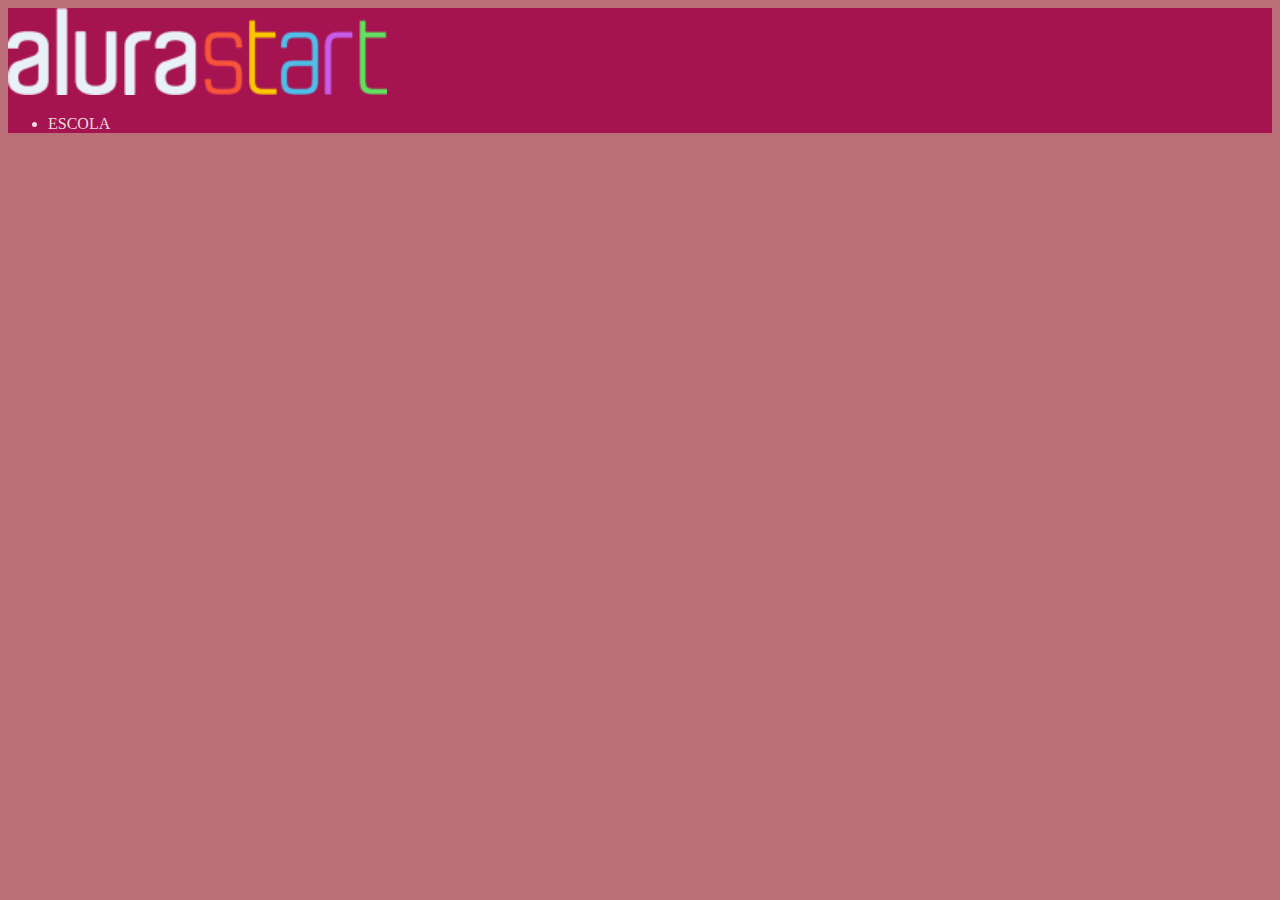
==== ana sartori/index.html @ e21e01a7 "Add files via upload" ====
<!DOCTYPE html>
<html lang="pt-br">
<head>
    <meta charset="UTF-8">
    <meta http-equiv="X-UA-Compatible" content="IE=edge">
    <meta name="viewport" content="width=device-width, initial-scale=1.0">
    <title>Merceria L&R</title>
    <link rel="stylesheet" href="style.css">
</head>
<body>
    <header>
        <img class="cabecalhoImagem" src="img/alurastart logo 1.png" alt="ESCOLA">
            <ul>
                <li>ESCOLA </li>
            </ul>        
        
    </header>

</body>
</html>
---- ana sartori/style.css ----
header{
    background-color:#A61351;
    

}
.cabecalhoImagem{
    width: 30%;

}

body{
    background-color: rgb(185, 110, 120);
}
li{
   color:rgb(231, 221, 221); 
}
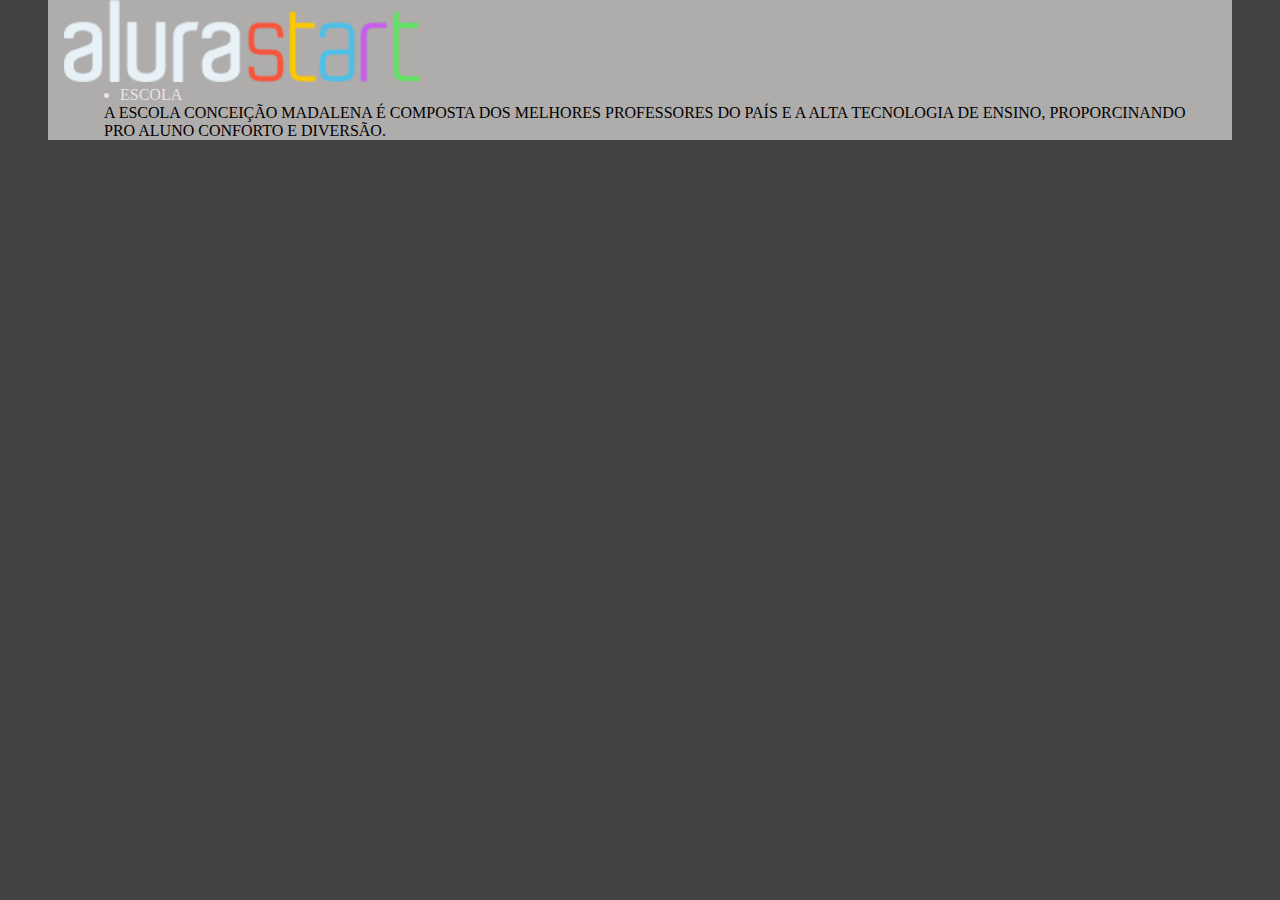
==== commit 797d1f47: "Add files via upload" ====
--- a/ana sartori/index.html
+++ b/ana sartori/index.html
@@ -8,10 +8,10 @@
     <link rel="stylesheet" href="style.css">
 </head>
 <body>
-    <header>
+    <header class=cabecalho>
         <img class="cabecalhoImagem" src="img/alurastart logo 1.png" alt="ESCOLA">
             <ul>
-                <li>ESCOLA </li>
+                <li>ESCOLA </li> A ESCOLA CONCEIÇÃO MADALENA É COMPOSTA DOS MELHORES PROFESSORES DO PAÍS E A ALTA TECNOLOGIA DE ENSINO, PROPORCINANDO PRO ALUNO CONFORTO E DIVERSÃO.
             </ul>        
         
     </header>
--- a/ana sartori/style.css
+++ b/ana sartori/style.css
@@ -1,5 +1,5 @@
 header{
-    background-color:#A61351;
+    background-color:#afacac;
     
 
 }
@@ -9,8 +9,15 @@
 }
 
 body{
-    background-color: rgb(185, 110, 120);
+    background-color: rgb(68, 66, 66);
 }
 li{
-   color:rgb(231, 221, 221); 
+   color:rgb(235, 227, 228); 
 }
+*{
+    margin: 0 16px;
+}   padding:0; 24px;
+
+.cabecalhoListaItem{
+    display: inline-block;
+}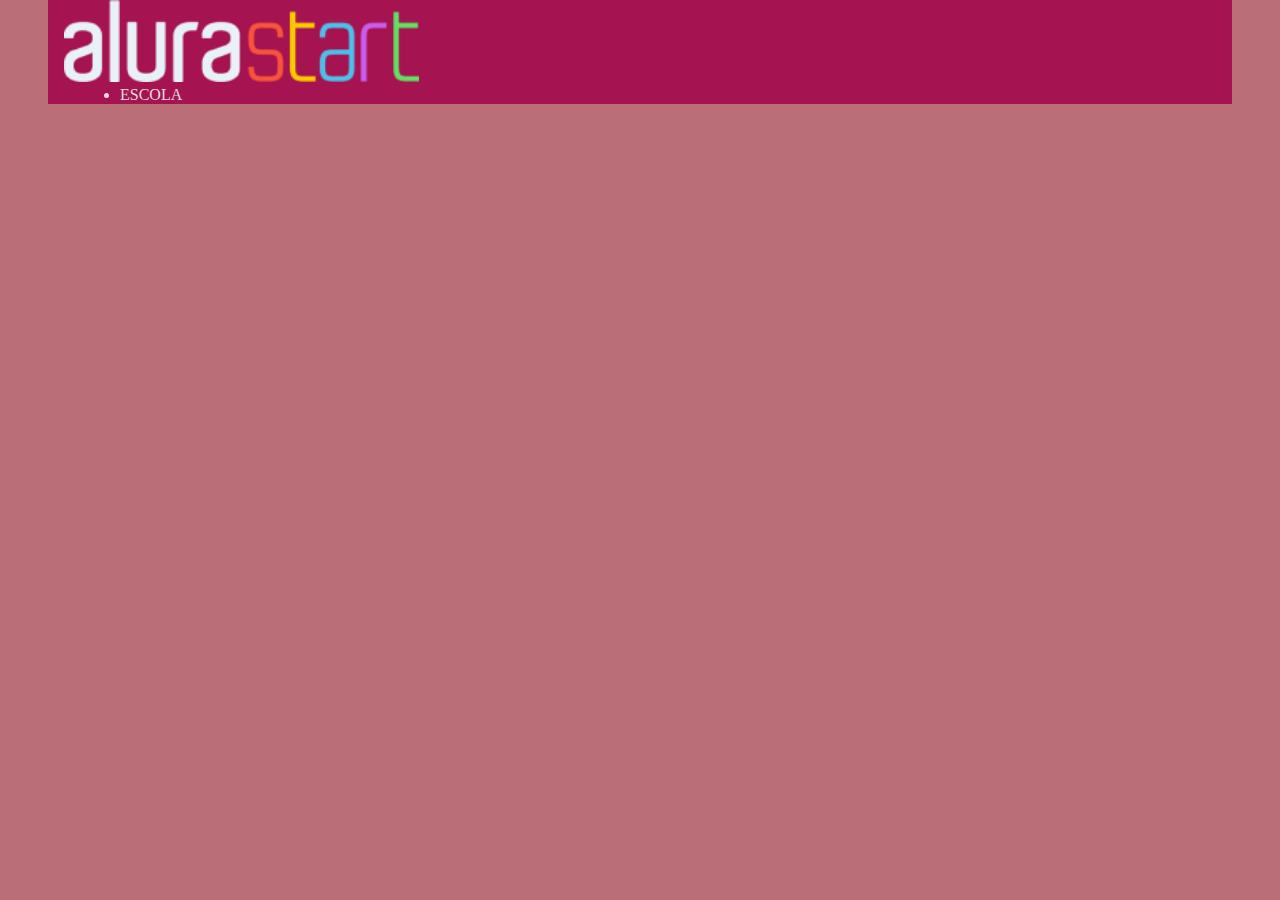
==== commit 2323f163: "Add files via upload" ====
--- a/ana sartori/index.html
+++ b/ana sartori/index.html
@@ -8,10 +8,10 @@
     <link rel="stylesheet" href="style.css">
 </head>
 <body>
-    <header class=cabecalho>
+    <header>
         <img class="cabecalhoImagem" src="img/alurastart logo 1.png" alt="ESCOLA">
             <ul>
-                <li>ESCOLA </li> A ESCOLA CONCEIÇÃO MADALENA É COMPOSTA DOS MELHORES PROFESSORES DO PAÍS E A ALTA TECNOLOGIA DE ENSINO, PROPORCINANDO PRO ALUNO CONFORTO E DIVERSÃO.
+                <li>ESCOLA </li>
             </ul>        
         
     </header>
--- a/ana sartori/style.css
+++ b/ana sartori/style.css
@@ -1,5 +1,5 @@
 header{
-    background-color:#afacac;
+    background-color:#A61351;
     
 
 }
@@ -9,10 +9,10 @@
 }
 
 body{
-    background-color: rgb(68, 66, 66);
+    background-color: rgb(185, 110, 120);
 }
 li{
-   color:rgb(235, 227, 228); 
+   color:rgb(231, 221, 221); 
 }
 *{
     margin: 0 16px;
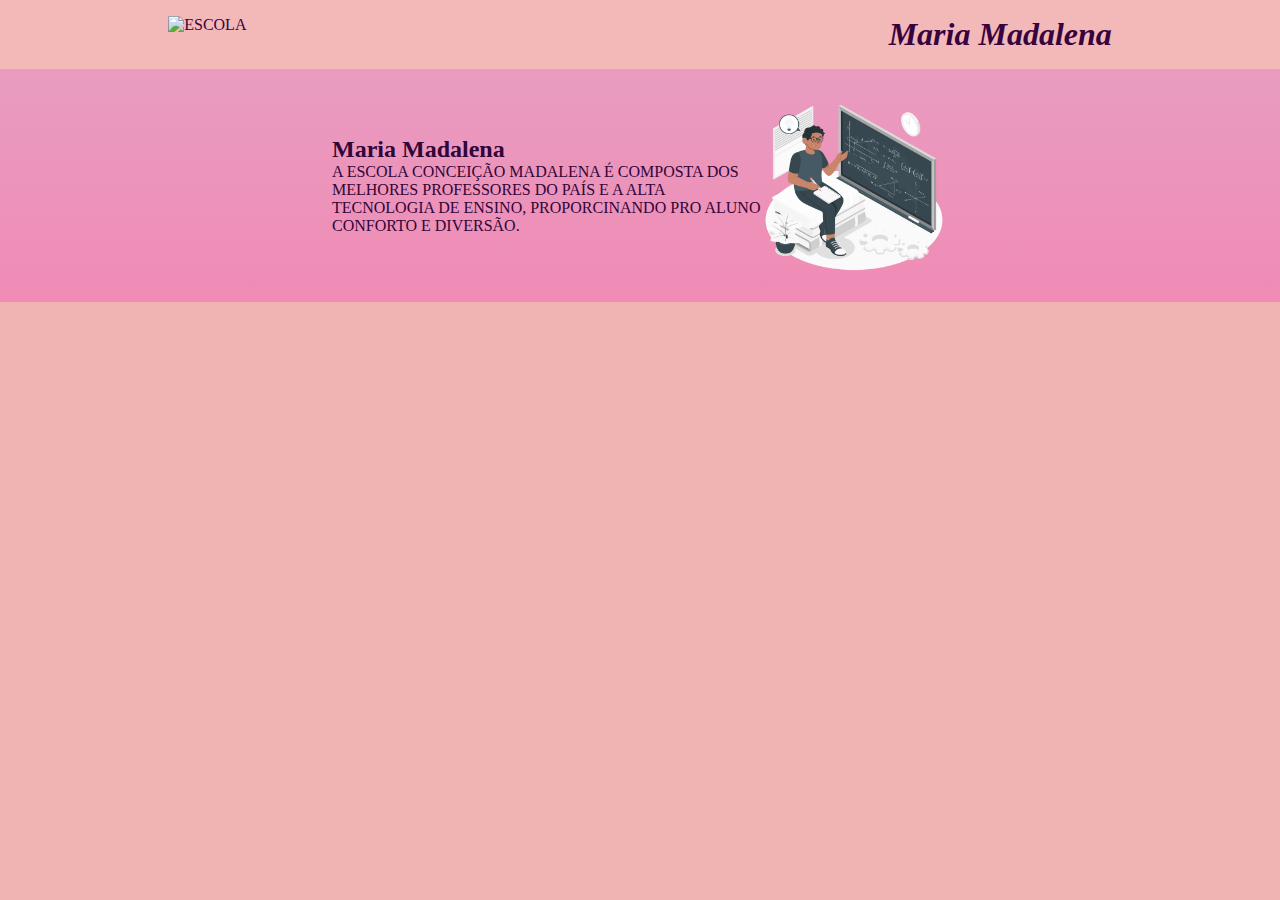
==== commit 95bb2c22: "Add files via upload" ====
--- a/ana sartori/index.html
+++ b/ana sartori/index.html
@@ -4,17 +4,25 @@
     <meta charset="UTF-8">
     <meta http-equiv="X-UA-Compatible" content="IE=edge">
     <meta name="viewport" content="width=device-width, initial-scale=1.0">
-    <title>Merceria L&R</title>
+    <title>Escola</title>
     <link rel="stylesheet" href="style.css">
 </head>
 <body>
-    <header>
-        <img class="cabecalhoImagem" src="img/alurastart logo 1.png" alt="ESCOLA">
-            <ul>
-                <li>ESCOLA </li>
-            </ul>        
-        
+    <header class="cabecalho">
+    <img class="cabecalhoImagem" src="img/alurastang" alt="ESCOLA">
+        <h1 class="cabecalhoListaItem"><em>Maria Madalena</em></h1>
     </header>
+
+    <section class= "sobre">
+        <div class="sobreConteudo">
+            <h2 class="sobreTitulo">Maria Madalena</h2>
+            <p  class="sobreTextoUm">A ESCOLA CONCEIÇÃO MADALENA É COMPOSTA DOS MELHORES PROFESSORES DO PAÍS E A ALTA TECNOLOGIA DE ENSINO, PROPORCINANDO PRO ALUNO CONFORTO E DIVERSÃO.</p>
+            <p class="sobreTextoDois"></p>
+        </div>
+     <img src="img/Formula-amico 1 (1).png" class="sobreImagem">
+    </section>
+
+
 
 </body>
 </html> --- a/ana sartori/style.css
+++ b/ana sartori/style.css
@@ -1,23 +1,44 @@
-header{
-    background-color:#A61351;
-    
+*{
+    margin:0;
+    padding:0;
+}
 
+.cabecalho{
+    background-color:rgb(243, 184, 184);
+    color:rgb(56, 3, 61); 
+    display: flex;
+    justify-content: space-around;
+    padding: 16px 0;
+    font-size: 16x;
 }
+
 .cabecalhoImagem{
     width: 30%;
 
 }
 
 body{
-    background-color: rgb(185, 110, 120);
+    background-color: rgb(240, 180, 178);
 }
-li{
-   color:rgb(231, 221, 221); 
-}
-*{
-    margin: 0 16px;
-}   padding:0; 24px;
+
 
 .cabecalhoListaItem{
-    display: inline-block;
+    display:inline-block;
+    margin: 24 16px;
+    padding: 24 0px;
+}
+.sobreImagem{
+    width: 15%
+}
+.sobre{
+    background-image: linear-gradient(#e99cc0, #f08bb5); 
+    color:#300538;
+     display:flex;
+     justify-content:center;
+     align-items:center;
+     padding: 24px; 
+}
+
+.sobreConteudo{
+    width:35%
 }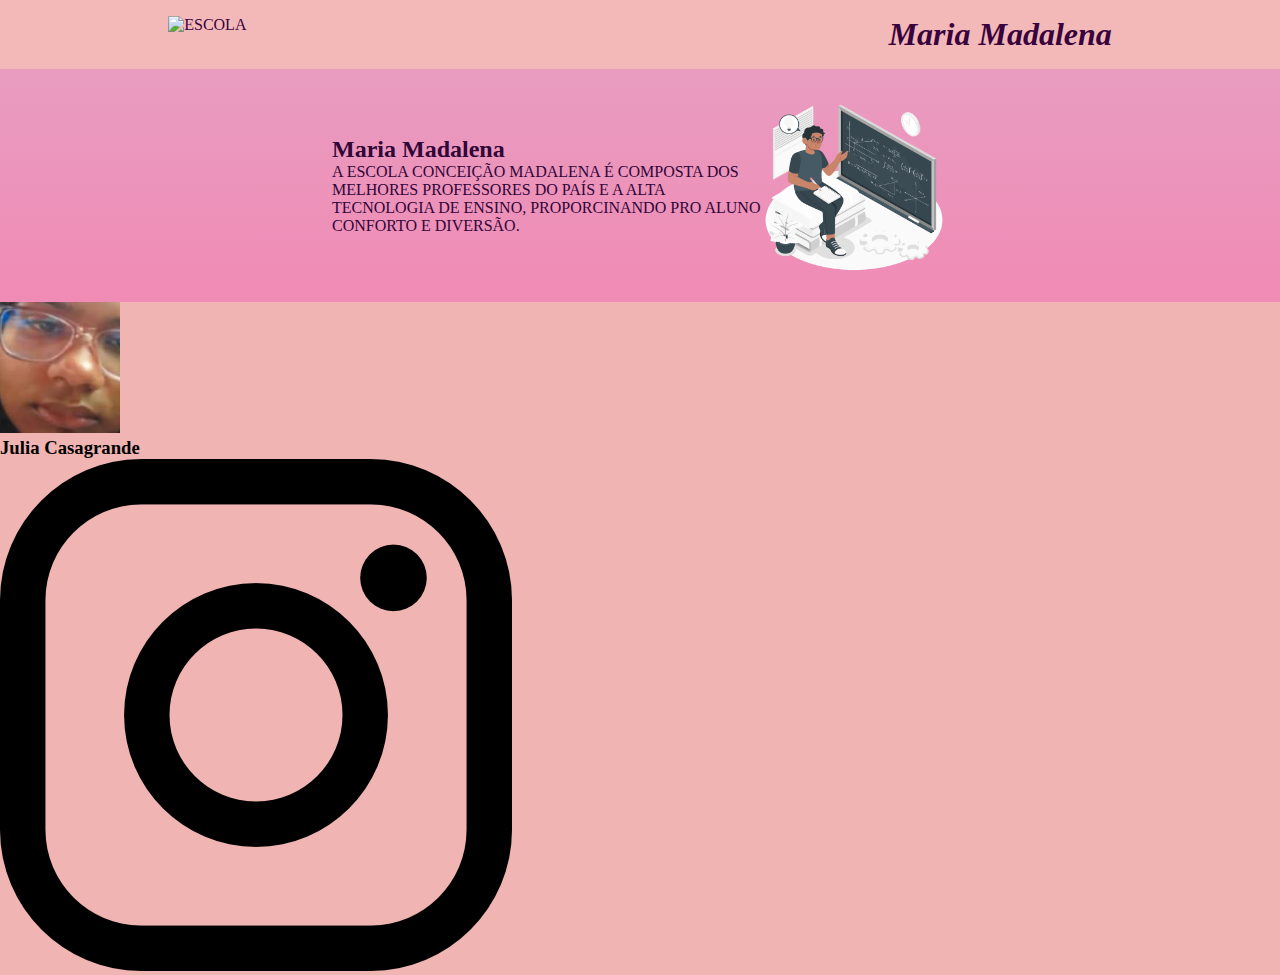
==== commit 016cfbdf: "Add files via upload" ====
--- a/ana sartori/index.html
+++ b/ana sartori/index.html
@@ -21,6 +21,12 @@
         </div>
      <img src="img/Formula-amico 1 (1).png" class="sobreImagem">
     </section>
+    <section class="membros"> 
+        <h2 class="membrosTitulo"></h2>
+        <img src="image 1.png" alt="mar..." class="membroImagem">
+        <h3>Julia Casagrande</h3>
+        <img src="instagrasm0.png" alt=' ' class="membroIcone">
+    </section>
 
 
 
--- a/ana sartori/style.css
+++ b/ana sartori/style.css
@@ -40,5 +40,8 @@
 }
 
 .sobreConteudo{
-    width:35%
+    width: 35%;
+}
+.membroImagem{
+    width: 120px;
 }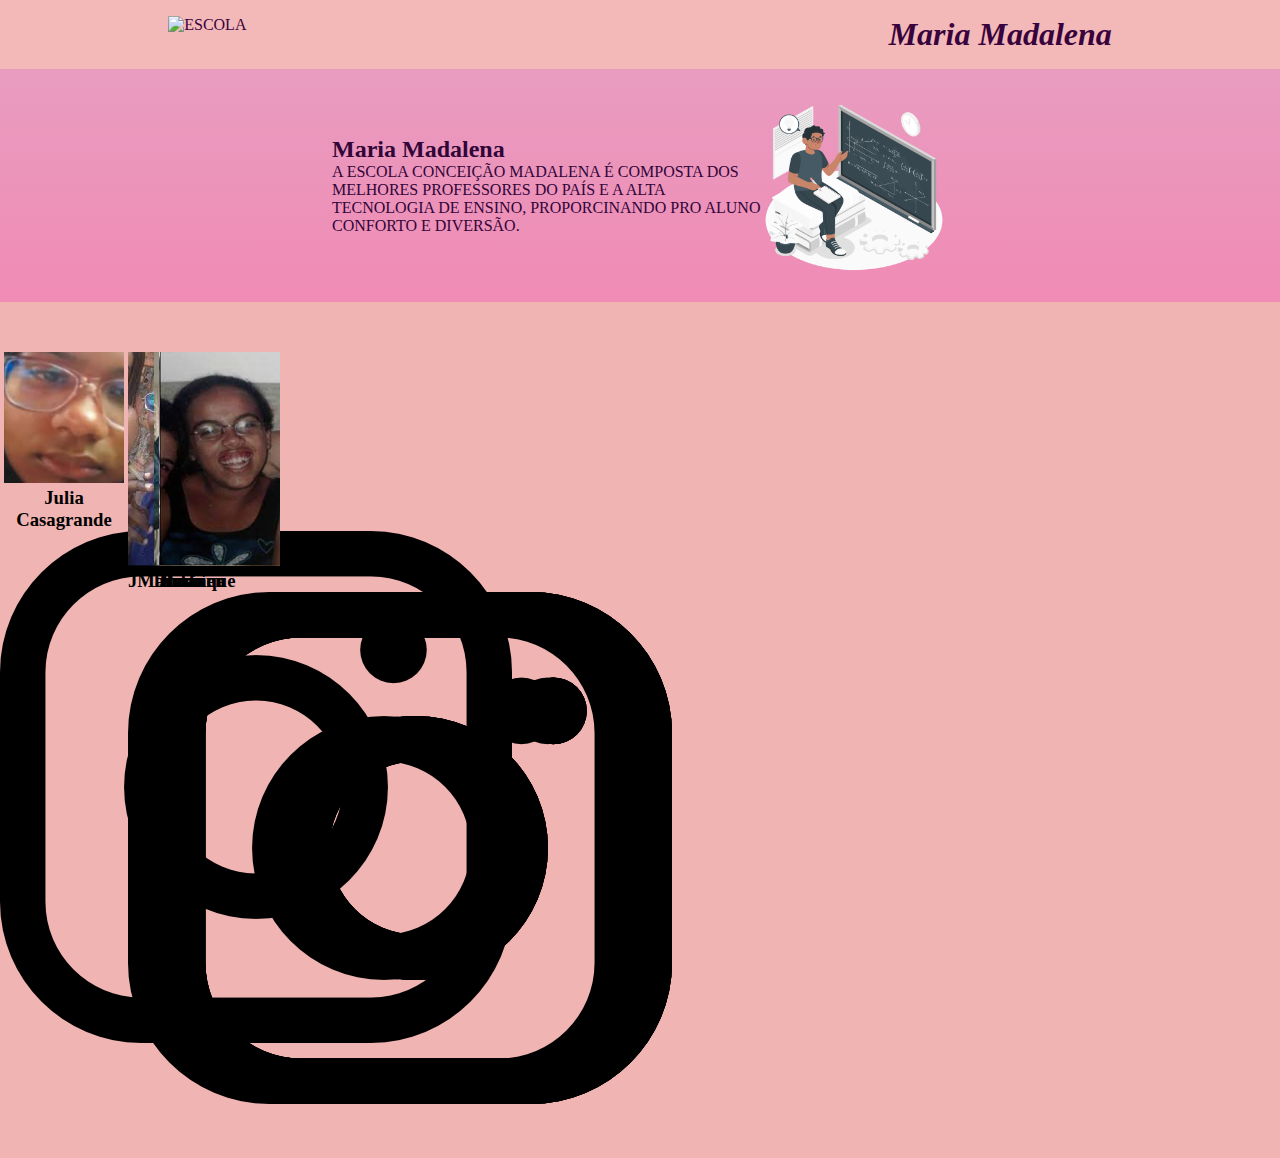
==== commit a11f9713: "Add files via upload" ====
--- a/ana sartori/index.html
+++ b/ana sartori/index.html
@@ -22,13 +22,64 @@
      <img src="img/Formula-amico 1 (1).png" class="sobreImagem">
     </section>
     <section class="membros"> 
-        <h2 class="membrosTitulo"></h2>
-        <img src="image 1.png" alt="mar..." class="membroImagem">
-        <h3>Julia Casagrande</h3>
-        <img src="instagrasm0.png" alt=' ' class="membroIcone">
+        <div class=membrosTodos>
+            <div class=membroDiv>
+                <h2 class="membrosTitulo"></h2>
+                <img src="image 1.png" alt="mar..." class="membroImagem">
+                <h3>Julia Casagrande</h3>
+                <img src="instagrasm0.png" alt=' ' class="membroIcone">
+            </div>
+            <div class=membrosTodos>
+                <div class=membroDiv>
+                    <h2 class="membrosTitulo"></h2>
+                    <img src="img/Marcelo 1 (1).png" alt="mar..." class="membroImagem">
+                    <h3>JMarcelo</h3>
+                    <img src="instagrasm0.png" alt=' ' class="membroIcone">
+                </div>
+                <div class=membrosTodos>
+                    <div class=membroDiv>
+                        <h2 class="membrosTitulo"></h2>
+                        <img src="img/Marcelo 1 (2).png" alt="mar..." class="membroImagem">
+                        <h3>Lucas</h3>
+                        <img src="instagrasm0.png" alt=' ' class="membroIcone">
+                    </div>
+                    <div class=membrosTodos>
+                        <div class=membroDiv>
+                            <h2 class="membrosTitulo"></h2>
+                            <img src="img/Marcelo 1 (3).png" alt="mar..." class="membroImagem">
+                            <h3>Jonas</h3>
+                            <img src="instagrasm0.png" alt=' ' class="membroIcone">
+                        </div>
+                        <div class=membrosTodos>
+                            <div class=membroDiv>
+                                <h2 class="membrosTitulo"></h2>
+                                <img src="img/Marcelo 1 (4).png" alt="mar..." class="membroImagem">
+                                <h3>Henrique</h3>
+                                <img src="instagrasm0.png" alt=' ' class="membroIcone">
+                            </div>
+                            <div class=membrosTodos>
+                                <div class=membroDiv>
+                                    <h2 class="membrosTitulo"></h2>
+                                    <img src="img/Marcelo 1 (5).png" alt="mar..." class="membroImagem">
+                                    <h3>Luciana</h3>
+                                    <img src="instagrasm0.png" alt=' ' class="membroIcone">
+                                </div>
+                                <div class=membrosTodos>
+                                    <div class=membroDiv>
+                                        <h2 class="membrosTitulo"></h2>
+                                        <img src="img/Marcelo 1 (7).png" alt="mar..." class="membroImagem">
+                                        <h3>Bela</h3>
+                                        <img src="instagrasm0.png" alt=' ' class="membroIcone">
+                                    </div>
+                                    <div class=membrosTodos>
+                                        <div class=membroDiv>
+                                            <h2 class="membrosTitulo"></h2>
+                                            <img src="img/Marcelo 1 (8).png" alt="mar..." class="membroImagem">
+                                            <h3>Carmen</h3>
+                                            <img src="instagrasm0.png" alt=' ' class="membroIcone">
+                                        </div>
+        </div>
+
     </section>
-
-
-
 </body>
-</html> +</html> 
--- a/ana sartori/style.css
+++ b/ana sartori/style.css
@@ -44,4 +44,13 @@
 }
 .membroImagem{
     width: 120px;
+}
+.membroDiv{
+    align-items: center;
+    text-align:center;
+    padding: 50px 0;
+}   
+ .membrosTodos{   
+    display:grid;
+grid-template-columns: 10% 20% 20% 20% 20%
 }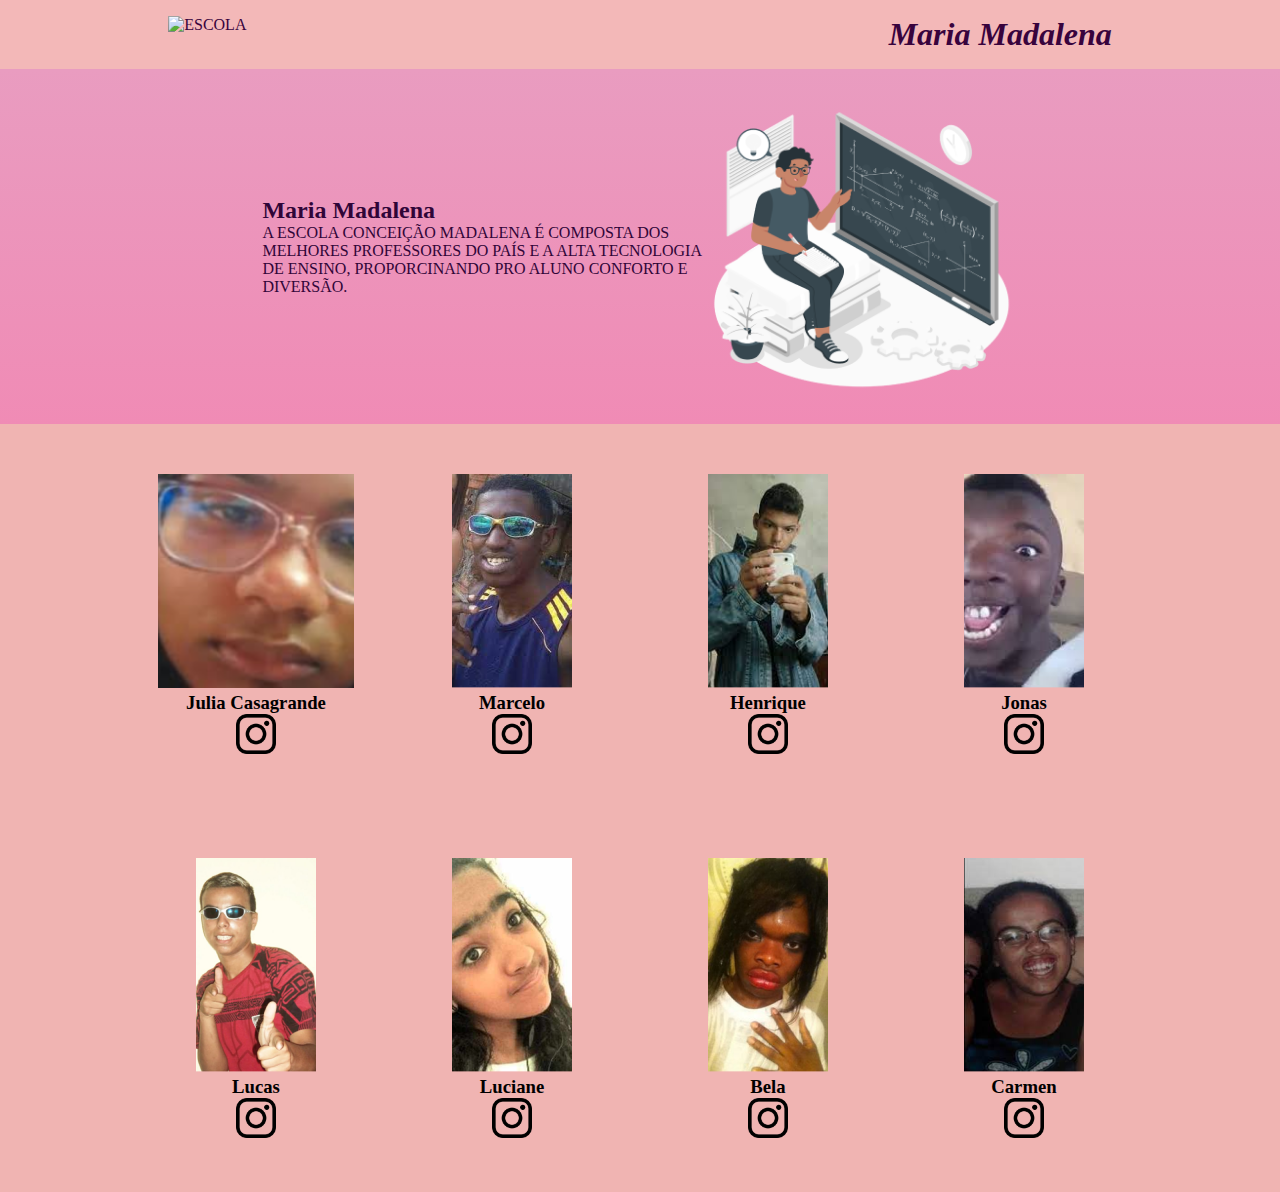
==== commit 898e5e8c: "Add files via upload" ====
--- a/ana sartori/index.html
+++ b/ana sartori/index.html
@@ -23,61 +23,63 @@
     </section>
     <section class="membros"> 
         <div class=membrosTodos>
+            <span></span>
             <div class=membroDiv>
                 <h2 class="membrosTitulo"></h2>
-                <img src="image 1.png" alt="mar..." class="membroImagem">
+                <img src="image 1.png" alt="mar..." class="imagemQuadrada">
                 <h3>Julia Casagrande</h3>
                 <img src="instagrasm0.png" alt=' ' class="membroIcone">
             </div>
-            <div class=membrosTodos>
-                <div class=membroDiv>
-                    <h2 class="membrosTitulo"></h2>
-                    <img src="img/Marcelo 1 (1).png" alt="mar..." class="membroImagem">
-                    <h3>JMarcelo</h3>
-                    <img src="instagrasm0.png" alt=' ' class="membroIcone">
-                </div>
-                <div class=membrosTodos>
-                    <div class=membroDiv>
-                        <h2 class="membrosTitulo"></h2>
-                        <img src="img/Marcelo 1 (2).png" alt="mar..." class="membroImagem">
-                        <h3>Lucas</h3>
-                        <img src="instagrasm0.png" alt=' ' class="membroIcone">
-                    </div>
-                    <div class=membrosTodos>
-                        <div class=membroDiv>
-                            <h2 class="membrosTitulo"></h2>
-                            <img src="img/Marcelo 1 (3).png" alt="mar..." class="membroImagem">
-                            <h3>Jonas</h3>
-                            <img src="instagrasm0.png" alt=' ' class="membroIcone">
-                        </div>
-                        <div class=membrosTodos>
-                            <div class=membroDiv>
-                                <h2 class="membrosTitulo"></h2>
-                                <img src="img/Marcelo 1 (4).png" alt="mar..." class="membroImagem">
-                                <h3>Henrique</h3>
-                                <img src="instagrasm0.png" alt=' ' class="membroIcone">
-                            </div>
-                            <div class=membrosTodos>
-                                <div class=membroDiv>
-                                    <h2 class="membrosTitulo"></h2>
-                                    <img src="img/Marcelo 1 (5).png" alt="mar..." class="membroImagem">
-                                    <h3>Luciana</h3>
-                                    <img src="instagrasm0.png" alt=' ' class="membroIcone">
-                                </div>
-                                <div class=membrosTodos>
-                                    <div class=membroDiv>
-                                        <h2 class="membrosTitulo"></h2>
-                                        <img src="img/Marcelo 1 (7).png" alt="mar..." class="membroImagem">
-                                        <h3>Bela</h3>
-                                        <img src="instagrasm0.png" alt=' ' class="membroIcone">
-                                    </div>
-                                    <div class=membrosTodos>
-                                        <div class=membroDiv>
-                                            <h2 class="membrosTitulo"></h2>
-                                            <img src="img/Marcelo 1 (8).png" alt="mar..." class="membroImagem">
-                                            <h3>Carmen</h3>
-                                            <img src="instagrasm0.png" alt=' ' class="membroIcone">
-                                        </div>
+
+            <div class=membroDiv>
+                <h2 class="membrosTitulo"></h2>
+                <img src="img/Marcelo 1 (1).png" alt="mar..." class="membroImagem">
+                <h3>Marcelo</h3>
+                <img src="instagrasm0.png" alt=' ' class="membroIcone">
+            </div>
+
+            <div class=membroDiv>
+                <h2 class="membrosTitulo"></h2>
+                <img src="img/Marcelo 1 (2).png"mar..." class="membroImagem">
+                <h3>Henrique</h3>
+                <img src="instagrasm0.png" alt=' ' class="membroIcone">
+            </div>
+
+            <div class=membroDiv>
+                <h2 class="membrosTitulo"></h2>
+                <img src="img/Marcelo 1 (3).png" alt="mar..." class="membroImagem">
+                <h3>Jonas</h3>
+                <img src="instagrasm0.png" alt=' ' class="membroIcone">
+            </div>
+            <span></span>
+
+            <div class=membroDiv>
+                <h2 class="membrosTitulo"></h2>
+                <img src="img/Marcelo 1 (4).png" alt="mar..." class="membroImagem">
+                <h3>Lucas</h3>
+                <img src="instagrasm0.png" alt=' ' class="membroIcone">
+            </div>
+        
+
+            <div class=membroDiv>
+                <h2 class="membrosTitulo"></h2>
+                <img src="img/Marcelo 1 (5).png" alt="mar..." class="membroImagem">
+                <h3>Luciane</h3>
+                <img src="instagrasm0.png" alt=' ' class="membroIcone">
+            </div>
+            
+            <div class=membroDiv>
+               <h2 class="membrosTitulo"></h2>
+               <img src="img/Marcelo 1 (7).png" alt="mar..." class="membroImagem">
+               <h3>Bela</h3>
+               <img src="instagrasm0.png" alt=' ' class="membroIcone">
+          </div>
+
+           <div class=membroDiv>
+              <h2 class="membrosTitulo"></h2>
+              <img src="img/Marcelo 1 (8).png" alt="mar..." class="membroImagem">
+              <h3>Carmen</h3>
+              <img src="instagrasm0.png" alt=' ' class="membroIcone">
         </div>
 
     </section>
--- a/ana sartori/style.css
+++ b/ana sartori/style.css
@@ -28,7 +28,7 @@
     padding: 24 0px;
 }
 .sobreImagem{
-    width: 15%
+    width: 24%
 }
 .sobre{
     background-image: linear-gradient(#e99cc0, #f08bb5); 
@@ -36,7 +36,7 @@
      display:flex;
      justify-content:center;
      align-items:center;
-     padding: 24px; 
+     padding: 24px 0; 
 }
 
 .sobreConteudo{
@@ -45,6 +45,11 @@
 .membroImagem{
     width: 120px;
 }
+
+.imagemQuadrada{
+    height: 214px;
+}
+
 .membroDiv{
     align-items: center;
     text-align:center;
@@ -52,5 +57,9 @@
 }   
  .membrosTodos{   
     display:grid;
-grid-template-columns: 10% 20% 20% 20% 20%
+    grid-template-columns: 10% 20% 20% 20% 20%;
+}
+
+.membroIcone{
+    width:40px
 }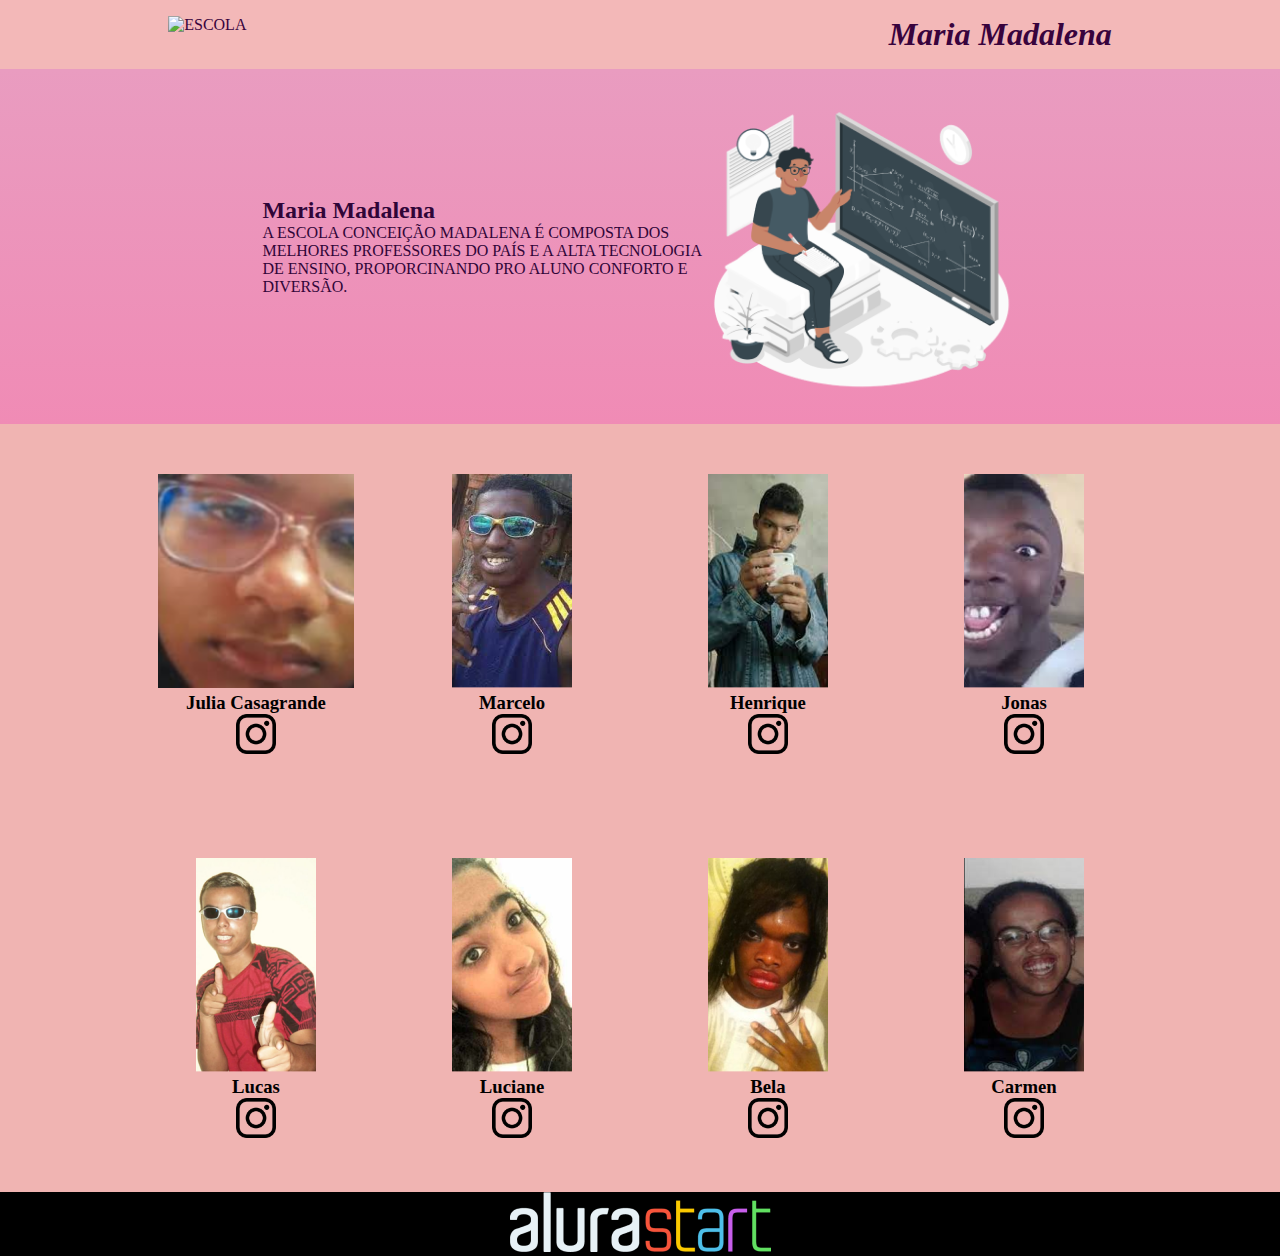
==== commit 7e869d4a: "Add files via upload" ====
--- a/ana sartori/index.html
+++ b/ana sartori/index.html
@@ -28,28 +28,31 @@
                 <h2 class="membrosTitulo"></h2>
                 <img src="image 1.png" alt="mar..." class="imagemQuadrada">
                 <h3>Julia Casagrande</h3>
-                <img src="instagrasm0.png" alt=' ' class="membroIcone">
+                <a href="instagram.com/analu.sartori" target="_blank"> <img src="instagrasm0.png" alt=' ' class="membroIcone"></a>
             </div>
 
             <div class=membroDiv>
                 <h2 class="membrosTitulo"></h2>
                 <img src="img/Marcelo 1 (1).png" alt="mar..." class="membroImagem">
                 <h3>Marcelo</h3>
-                <img src="instagrasm0.png" alt=' ' class="membroIcone">
-            </div>
+                <a href="instagram.com/analu.sartori" target="_blank"> <img src="instagrasm0.png" alt=' ' class="membroIcone"></a>
+        
+         </div>
 
             <div class=membroDiv>
                 <h2 class="membrosTitulo"></h2>
                 <img src="img/Marcelo 1 (2).png"mar..." class="membroImagem">
                 <h3>Henrique</h3>
-                <img src="instagrasm0.png" alt=' ' class="membroIcone">
+                <a href="instagram.com/analu.sartori" target="_blank"> <img src="instagrasm0.png" alt=' ' class="membroIcone"></a>
+                
             </div>
 
             <div class=membroDiv>
                 <h2 class="membrosTitulo"></h2>
                 <img src="img/Marcelo 1 (3).png" alt="mar..." class="membroImagem">
                 <h3>Jonas</h3>
-                <img src="instagrasm0.png" alt=' ' class="membroIcone">
+                <a href="instagram.com/analu.sartori" target="_blank"> <img src="instagrasm0.png" alt=' ' class="membroIcone"></a>
+                
             </div>
             <span></span>
 
@@ -57,7 +60,8 @@
                 <h2 class="membrosTitulo"></h2>
                 <img src="img/Marcelo 1 (4).png" alt="mar..." class="membroImagem">
                 <h3>Lucas</h3>
-                <img src="instagrasm0.png" alt=' ' class="membroIcone">
+                <a href="instagram.com/analu.sartori" target="_blank"> <img src="instagrasm0.png" alt=' ' class="membroIcone"></a>
+                
             </div>
         
 
@@ -65,23 +69,29 @@
                 <h2 class="membrosTitulo"></h2>
                 <img src="img/Marcelo 1 (5).png" alt="mar..." class="membroImagem">
                 <h3>Luciane</h3>
-                <img src="instagrasm0.png" alt=' ' class="membroIcone">
+                <a href="instagram.com/analu.sartori" target="_blank"> <img src="instagrasm0.png" alt=' ' class="membroIcone"></a>
+            
             </div>
             
             <div class=membroDiv>
                <h2 class="membrosTitulo"></h2>
                <img src="img/Marcelo 1 (7).png" alt="mar..." class="membroImagem">
                <h3>Bela</h3>
-               <img src="instagrasm0.png" alt=' ' class="membroIcone">
+               <a href="instagram.com/analu.sartori" target="_blank"> <img src="instagrasm0.png" alt=' ' class="membroIcone"></a>
+               
           </div>
 
            <div class=membroDiv>
               <h2 class="membrosTitulo"></h2>
               <img src="img/Marcelo 1 (8).png" alt="mar..." class="membroImagem">
               <h3>Carmen</h3>
-              <img src="instagrasm0.png" alt=' ' class="membroIcone">
+              <a href="instagram.com/analu.sartori" target="_blank"> <img src="instagrasm0.png" alt=' ' class="membroIcone"></a>
+              
         </div>
 
     </section>
+    <footer>
+        <img src="alurastart logo 1.png">
+    </footer>
 </body>
 </html> 
--- a/ana sartori/style.css
+++ b/ana sartori/style.css
@@ -62,4 +62,9 @@
 
 .membroIcone{
     width:40px
+}
+footer{
+   background-color: black;
+   padding: 15x 0;
+   text-align:center;
 }